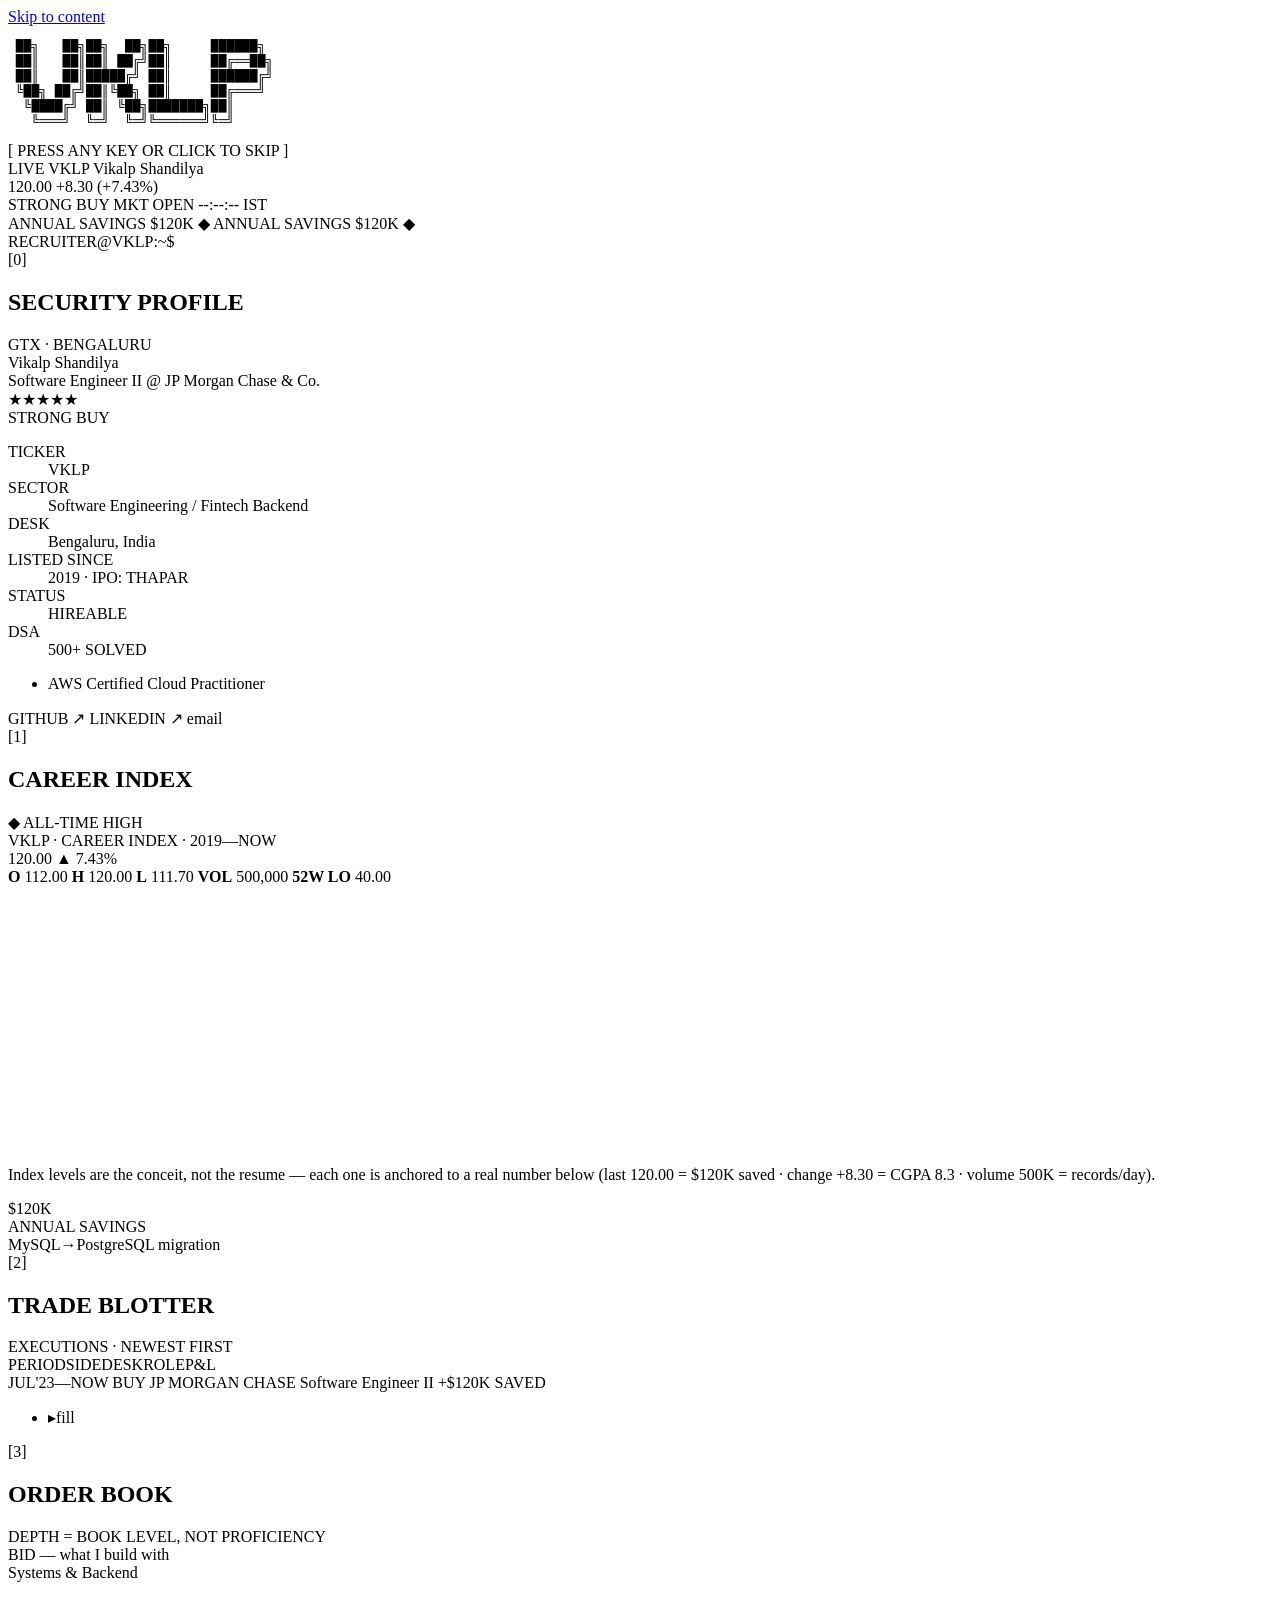
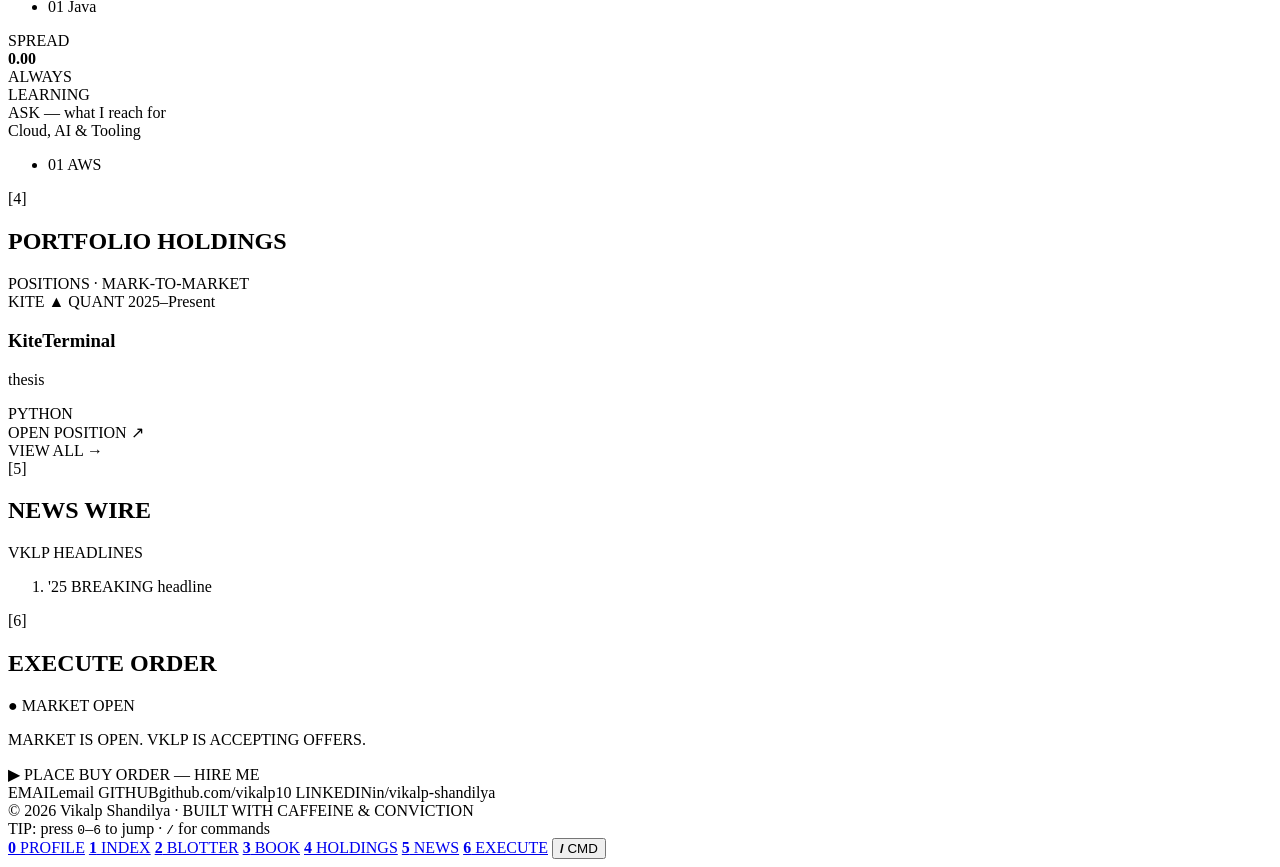
==== src/main/resources/templates/index.html @ b804167d "feat: VKLP trading-terminal portfolio (Spring Boot → static site) A Bloomberg-style terminal where t" ====
<!DOCTYPE html>
<html lang="en" xmlns:th="http://www.thymeleaf.org">
<head>
    <meta charset="UTF-8">
    <meta name="viewport" content="width=device-width, initial-scale=1">
    <title th:text="|${profile.ticker} — ${profile.name} · ${profile.role}|">VKLP — Vikalp Shandilya</title>

    <meta name="description"
          content="Vikalp Shandilya (VKLP) — Software Engineer II at JP Morgan Chase, Bengaluru. Backend and data-platform engineering: Java, Spring Boot, Kafka, AWS. $120K annual savings, 500K+ records/day, 99.9% uptime. Rated STRONG BUY.">
    <meta name="author" th:content="${profile.name}">
    <meta name="theme-color" content="#050705">

    <meta property="og:type" content="profile">
    <meta property="og:site_name" content="VKLP TERMINAL">
    <meta property="og:title"
          th:content="|${profile.ticker} · ${profile.name} — ${profile.rating}|">
    <meta property="og:description"
          content="A trading terminal where the security is a backend engineer. Software Engineer II at JP Morgan Chase — Java, Spring Boot, Kafka, AWS. Market is open.">
    <meta property="og:url" content="https://vikalp10.github.io">
    <meta name="twitter:card" content="summary">
    <meta name="twitter:title" th:content="|${profile.ticker} · ${profile.name}|">
    <meta name="twitter:description"
          content="A trading terminal where the security is a backend engineer. Rated STRONG BUY. Market is open.">

    <link rel="icon" href="./favicon.svg" type="image/svg+xml">
    <link rel="canonical" href="https://vikalp10.github.io">

    <link rel="preconnect" href="https://fonts.googleapis.com">
    <link rel="preconnect" href="https://fonts.gstatic.com" crossorigin>
    <link href="https://fonts.googleapis.com/css2?family=JetBrains+Mono:wght@400;500;700;800&family=IBM+Plex+Mono:wght@400;600&display=swap"
          rel="stylesheet">
    <link rel="stylesheet" href="./css/terminal.css">
</head>

<body>
<div class="crt" aria-hidden="true"></div>
<div class="vignette" aria-hidden="true"></div>

<a class="skip" href="#p0">Skip to content</a>

<!-- ══════════════════════════════════ BOOT ══════════════════════════════════ -->
<div id="boot" class="boot" role="status" aria-label="Terminal boot sequence">
    <div class="boot-inner">
        <pre class="boot-logo" aria-hidden="true">
 ██╗   ██╗██╗  ██╗██╗     ██████╗
 ██║   ██║██║ ██╔╝██║     ██╔══██╗
 ██║   ██║█████╔╝ ██║     ██████╔╝
 ╚██╗ ██╔╝██║╚██╗ ██║     ██╔═══╝
  ╚████╔╝ ██║ ╚██╗███████╗██║
   ╚═══╝  ╚═╝  ╚═╝╚══════╝╚═╝</pre>
        <div id="boot-log" class="boot-log"></div>
        <div class="boot-skip">[ PRESS ANY KEY OR CLICK TO SKIP ]</div>
    </div>
</div>

<!-- ═════════════════════════════════ HEADER ═════════════════════════════════ -->
<header class="hdr" id="hdr">
    <div class="hdr-main">
        <div class="hdr-sym">
            <span class="live" aria-label="Live"><i class="live-dot"></i>LIVE</span>
            <span class="sym" th:text="${profile.ticker}">VKLP</span>
            <span class="sym-sub" th:text="${profile.name}">Vikalp Shandilya</span>
        </div>

        <div class="hdr-px" id="hdr-quote"
             th:data-last="${quote.last}"
             th:data-prev="${quote.prevClose}"
             th:data-seed="${quote.seed}"
             th:data-drift="${quote.drift}"
             th:data-vol="${quote.volatility}">
            <span class="px" id="px" th:text="${#numbers.formatDecimal(quote.last,1,2)}">120.00</span>
            <span class="px-chg up" id="px-chg"
                  th:text="|+${#numbers.formatDecimal(quote.change,1,2)} (+${#numbers.formatDecimal(quote.changePercent,1,2)}%)|">+8.30 (+7.43%)</span>
        </div>

        <div class="hdr-meta">
            <span class="pill pill-buy" th:text="${profile.rating}">STRONG BUY</span>
            <span class="pill pill-open" th:text="|MKT ${quote.session}|">MKT OPEN</span>
            <span class="clock"><span id="clock">--:--:--</span> IST</span>
        </div>
    </div>

    <div class="tape" aria-label="Headline metrics ticker">
        <div class="tape-track">
            <span class="tape-set">
                <span class="tape-item" th:each="s : ${tape}">
                    <span class="t-k" th:text="${s.label}">ANNUAL SAVINGS</span>
                    <span class="t-v" th:text="${s.display()}">$120K</span>
                    <span class="t-sep">◆</span>
                </span>
            </span>
            <span class="tape-set" aria-hidden="true">
                <span class="tape-item" th:each="s : ${tape}">
                    <span class="t-k" th:text="${s.label}">ANNUAL SAVINGS</span>
                    <span class="t-v" th:text="${s.display()}">$120K</span>
                    <span class="t-sep">◆</span>
                </span>
            </span>
        </div>
    </div>
</header>

<main class="wrap">

    <!-- prompt line -->
    <div class="prompt">
        <span class="prompt-user">RECRUITER@VKLP</span><span class="prompt-path">:~$</span>
        <span class="prompt-cmd" id="prompt-cmd"></span><span class="caret"></span>
    </div>

    <!-- ═══════════════════════════ [0] SECURITY PROFILE ══════════════════════ -->
    <section class="panel" id="p0" data-panel="0" aria-labelledby="p0h">
        <div class="panel-head">
            <span class="p-idx">[0]</span>
            <h2 class="p-title" id="p0h">SECURITY PROFILE</h2>
            <span class="p-meta" th:text="${quote.exchange}">GTX · BENGALURU</span>
        </div>

        <div class="panel-body profile">
            <div class="prof-card">
                <div class="prof-top">
                    <div>
                        <div class="prof-name" th:text="${profile.name}">Vikalp Shandilya</div>
                        <div class="prof-role">
                            <span th:text="${profile.role}">Software Engineer II</span>
                            <span class="dim"> @ </span>
                            <span class="hl" th:text="${profile.company}">JP Morgan Chase &amp; Co.</span>
                        </div>
                    </div>
                    <div class="prof-rating">
                        <div class="stars" th:text="${profile.starGlyphs()}">★★★★★</div>
                        <div class="rating-lbl" th:text="${profile.rating}">STRONG BUY</div>
                    </div>
                </div>

                <dl class="kv">
                    <div class="kv-row"><dt>TICKER</dt>
                        <dd class="hl" th:text="${profile.ticker}">VKLP</dd>
                    </div>
                    <div class="kv-row"><dt>SECTOR</dt>
                        <dd th:text="${profile.sector}">Software Engineering / Fintech Backend</dd>
                    </div>
                    <div class="kv-row"><dt>DESK</dt>
                        <dd th:text="${profile.location}">Bengaluru, India</dd>
                    </div>
                    <div class="kv-row"><dt>LISTED SINCE</dt>
                        <dd><span th:text="${profile.listedSince}">2019</span>
                            <span class="dim"> · IPO: </span><span th:text="${profile.ipo}">THAPAR</span></dd>
                    </div>
                    <div class="kv-row"><dt>STATUS</dt>
                        <dd><span class="status-live" th:text="${profile.status}">HIREABLE</span></dd>
                    </div>
                    <div class="kv-row"><dt>DSA</dt>
                        <dd th:text="${profile.leetcode}">500+ SOLVED</dd>
                    </div>
                </dl>

                <ul class="certs">
                    <li th:each="c : ${profile.certifications}" th:text="${c}">AWS Certified Cloud Practitioner</li>
                </ul>

                <div class="links">
                    <a class="lnk" th:href="${profile.github}" target="_blank" rel="noopener">GITHUB ↗</a>
                    <a class="lnk" th:href="${profile.linkedin}" target="_blank" rel="noopener">LINKEDIN ↗</a>
                    <a class="lnk" th:href="'mailto:' + ${profile.email}" th:text="${profile.email} + ' ↗'">email</a>
                </div>
            </div>
        </div>
    </section>

    <!-- ═══════════════════════════ [1] CAREER INDEX ══════════════════════════ -->
    <section class="panel" id="p1" data-panel="1" aria-labelledby="p1h">
        <div class="panel-head">
            <span class="p-idx">[1]</span>
            <h2 class="p-title" id="p1h">CAREER INDEX</h2>
            <span class="p-meta ath" th:if="${quote.atAllTimeHigh()}">◆ ALL-TIME HIGH</span>
        </div>

        <div class="panel-body">
            <div class="chart-wrap">
                <div class="chart-hud">
                    <div class="hud-left">
                        <div class="hud-sym"
                             th:text="|${quote.symbol} · CAREER INDEX · ${profile.listedSince}—NOW|">VKLP · CAREER
                            INDEX · 2019—NOW
                        </div>
                        <div class="hud-px"><span id="chart-px"
                                                  th:text="${#numbers.formatDecimal(quote.last,1,2)}">120.00</span>
                            <span class="hud-chg up" id="chart-chg"
                                  th:text="|▲ ${#numbers.formatDecimal(quote.changePercent,1,2)}%|">▲ 7.43%</span>
                        </div>
                    </div>
                    <div class="hud-right">
                        <span><b>O</b> <span th:text="${#numbers.formatDecimal(quote.open,1,2)}">112.00</span></span>
                        <span><b>H</b> <span class="up" id="hud-h"
                                             th:text="${#numbers.formatDecimal(quote.dayHigh,1,2)}">120.00</span></span>
                        <span><b>L</b> <span class="dn" id="hud-l"
                                             th:text="${#numbers.formatDecimal(quote.dayLow,1,2)}">111.70</span></span>
                        <span><b>VOL</b> <span
                                th:text="${#numbers.formatInteger(quote.volume,3,'COMMA')}">500,000</span></span>
                        <span><b>52W LO</b> <span
                                th:text="${#numbers.formatDecimal(quote.yearLow,1,2)}">40.00</span></span>
                    </div>
                </div>
                <canvas id="chart" height="260" aria-label="VKLP career index, trending up to an all-time high"
                        role="img"></canvas>
                <p class="chart-note">Index levels are the conceit, not the resume — each one is anchored to a real
                    number below (last 120.00 = $120K saved · change +8.30 = CGPA 8.3 · volume 500K = records/day).</p>
            </div>

            <div class="stats" id="stats">
                <div class="stat" th:each="s : ${stats}"
                     th:data-value="${s.value}" th:data-decimals="${s.decimals}"
                     th:data-prefix="${s.prefix}" th:data-suffix="${s.suffix}">
                    <div class="stat-v" th:text="${s.display()}">$120K</div>
                    <div class="stat-l" th:text="${s.label}">ANNUAL SAVINGS</div>
                    <div class="stat-n" th:text="${s.note}">MySQL→PostgreSQL migration</div>
                </div>
            </div>
        </div>
    </section>

    <!-- ═══════════════════════════ [2] TRADE BLOTTER ═════════════════════════ -->
    <section class="panel" id="p2" data-panel="2" aria-labelledby="p2h">
        <div class="panel-head">
            <span class="p-idx">[2]</span>
            <h2 class="p-title" id="p2h">TRADE BLOTTER</h2>
            <span class="p-meta">EXECUTIONS · NEWEST FIRST</span>
        </div>

        <div class="panel-body">
            <div class="blot-head" aria-hidden="true">
                <span>PERIOD</span><span>SIDE</span><span>DESK</span><span>ROLE</span><span>P&amp;L</span>
            </div>

            <article class="blot" th:each="e : ${blotter}" th:classappend="${e.open() ? 'blot-open' : ''}">
                <div class="blot-row">
                    <span class="b-period" th:text="${e.period}">JUL'23—NOW</span>
                    <span class="b-side" th:classappend="${e.side == 'BUY' ? 'side-buy' : 'side-ipo'}"
                          th:text="${e.side}">BUY</span>
                    <span class="b-desk" th:text="${e.desk}">JP MORGAN CHASE</span>
                    <span class="b-role" th:text="${e.role}">Software Engineer II</span>
                    <span class="b-pnl" th:classappend="'dir-' + ${#strings.toLowerCase(e.direction)}"
                          th:text="${e.pnl}">+$120K SAVED</span>
                </div>
                <ul class="fills">
                    <li th:each="f : ${e.fills}"><span class="fill-mark" aria-hidden="true">▸</span><span
                            th:text="${f}">fill</span></li>
                </ul>
            </article>
        </div>
    </section>

    <!-- ════════════════════════════ [3] ORDER BOOK ═══════════════════════════ -->
    <section class="panel" id="p3" data-panel="3" aria-labelledby="p3h">
        <div class="panel-head">
            <span class="p-idx">[3]</span>
            <h2 class="p-title" id="p3h">ORDER BOOK</h2>
            <span class="p-meta">DEPTH = BOOK LEVEL, NOT PROFICIENCY</span>
        </div>

        <div class="panel-body book">
            <div class="book-side book-bid">
                <div class="book-side-head"><span class="side-buy">BID</span> <span class="dim">— what I build with</span>
                </div>
                <div class="book-grp" th:each="g : ${bids}">
                    <div class="book-cat" th:text="${g.category}">Systems &amp; Backend</div>
                    <ul class="levels">
                        <li class="lvl" th:each="item, i : ${g.items}"
                            th:style="|--depth:${100 - i.index * 7}%|">
                            <span class="lvl-n" th:text="${#numbers.formatInteger(i.index + 1, 2)}">01</span>
                            <span class="lvl-name" th:text="${item}">Java</span>
                            <span class="lvl-bar" aria-hidden="true"></span>
                        </li>
                    </ul>
                </div>
            </div>

            <div class="book-mid" aria-hidden="true">
                <div class="mid-line"></div>
                <div class="mid-label">SPREAD<br><b>0.00</b><br>ALWAYS<br>LEARNING</div>
                <div class="mid-line"></div>
            </div>

            <div class="book-side book-ask">
                <div class="book-side-head"><span class="side-sell">ASK</span> <span
                        class="dim">— what I reach for</span></div>
                <div class="book-grp" th:each="g : ${asks}">
                    <div class="book-cat" th:text="${g.category}">Cloud, AI &amp; Tooling</div>
                    <ul class="levels">
                        <li class="lvl" th:each="item, i : ${g.items}"
                            th:style="|--depth:${100 - i.index * 7}%|">
                            <span class="lvl-n" th:text="${#numbers.formatInteger(i.index + 1, 2)}">01</span>
                            <span class="lvl-name" th:text="${item}">AWS</span>
                            <span class="lvl-bar" aria-hidden="true"></span>
                        </li>
                    </ul>
                </div>
            </div>
        </div>
    </section>

    <!-- ═════════════════════════ [4] PORTFOLIO HOLDINGS ══════════════════════ -->
    <section class="panel" id="p4" data-panel="4" aria-labelledby="p4h">
        <div class="panel-head">
            <span class="p-idx">[4]</span>
            <h2 class="p-title" id="p4h">PORTFOLIO HOLDINGS</h2>
            <span class="p-meta">POSITIONS · MARK-TO-MARKET</span>
        </div>

        <div class="panel-body">
            <article class="hold" th:each="h : ${holdings}">
                <div class="hold-head">
                    <span class="hold-tkr" th:text="${h.ticker}">KITE</span>
                    <span class="hold-dir" th:text="${h.direction}">▲</span>
                    <span class="hold-tag" th:text="${h.tag}">QUANT</span>
                    <span class="hold-period" th:text="${h.period}">2025–Present</span>
                </div>
                <h3 class="hold-name" th:text="${h.name}">KiteTerminal</h3>
                <p class="hold-thesis" th:text="${h.thesis}">thesis</p>
                <div class="chips">
                    <span class="chip" th:each="t : ${h.tech}" th:text="${t}">PYTHON</span>
                </div>
                <a class="lnk" th:href="${h.link}" target="_blank" rel="noopener">OPEN POSITION ↗</a>
            </article>

            <a class="view-all" th:href="${profile.githubRepos}" target="_blank" rel="noopener">VIEW ALL →</a>
        </div>
    </section>

    <!-- ══════════════════════════════ [5] NEWS WIRE ══════════════════════════ -->
    <section class="panel" id="p5" data-panel="5" aria-labelledby="p5h">
        <div class="panel-head">
            <span class="p-idx">[5]</span>
            <h2 class="p-title" id="p5h">NEWS WIRE</h2>
            <span class="p-meta">VKLP HEADLINES</span>
        </div>

        <div class="panel-body">
            <ol class="wire">
                <li class="wire-row" th:each="n : ${news}" th:classappend="${n.breaking() ? 'wire-breaking' : ''}">
                    <span class="w-yr"><span class="w-tick">&#39;</span><span th:text="${n.year}">25</span></span>
                    <span class="w-tag" th:text="${n.tag}">BREAKING</span>
                    <span class="w-head" th:text="${n.headline}">headline</span>
                </li>
            </ol>
        </div>
    </section>

    <!-- ════════════════════════════ [6] EXECUTE ORDER ════════════════════════ -->
    <section class="panel panel-exec" id="p6" data-panel="6" aria-labelledby="p6h">
        <div class="panel-head">
            <span class="p-idx">[6]</span>
            <h2 class="p-title" id="p6h">EXECUTE ORDER</h2>
            <span class="p-meta blink-slow">● MARKET OPEN</span>
        </div>

        <div class="panel-body exec">
            <p class="exec-line">MARKET IS OPEN. <span class="hl" th:text="${profile.ticker}">VKLP</span> IS ACCEPTING
                OFFERS.</p>

            <a class="cta" th:href="${profile.buyOrderMailto()}">▶ PLACE BUY ORDER — HIRE ME</a>

            <div class="exec-grid">
                <a class="exec-cell" th:href="'mailto:' + ${profile.email}">
                    <span class="ec-k">EMAIL</span><span class="ec-v" th:text="${profile.email}">email</span>
                </a>
                <a class="exec-cell" th:href="${profile.github}" target="_blank" rel="noopener">
                    <span class="ec-k">GITHUB</span><span class="ec-v">github.com/vikalp10</span>
                </a>
                <a class="exec-cell" th:href="${profile.linkedin}" target="_blank" rel="noopener">
                    <span class="ec-k">LINKEDIN</span><span class="ec-v">in/vikalp-shandilya</span>
                </a>
            </div>
        </div>
    </section>

    <footer class="foot">
        <div class="foot-l">© <span th:text="${buildYear}">2026</span> <span th:text="${profile.name}">Vikalp Shandilya</span>
            · BUILT WITH CAFFEINE &amp; CONVICTION
        </div>
        <div class="foot-r">
            <span class="tip">TIP: press <kbd>0</kbd>–<kbd>6</kbd> to jump · <kbd>/</kbd> for commands</span>
        </div>
    </footer>
</main>

<!-- ══════════════════════════════ FUNCTION BAR ══════════════════════════════ -->
<nav class="fbar" aria-label="Panel navigation">
    <a href="#p0" data-jump="0"><b>0</b> PROFILE</a>
    <a href="#p1" data-jump="1"><b>1</b> INDEX</a>
    <a href="#p2" data-jump="2"><b>2</b> BLOTTER</a>
    <a href="#p3" data-jump="3"><b>3</b> BOOK</a>
    <a href="#p4" data-jump="4"><b>4</b> HOLDINGS</a>
    <a href="#p5" data-jump="5"><b>5</b> NEWS</a>
    <a href="#p6" data-jump="6"><b>6</b> EXECUTE</a>
    <button type="button" id="palette-open" class="fbar-cmd"><b>/</b> CMD</button>
</nav>

<!-- ═══════════════════════════════ CMD PALETTE ══════════════════════════════ -->
<dialog id="palette" class="palette" aria-label="Command palette">
    <div class="pal-head"><span class="pal-prompt">VKLP&gt;</span>
        <input id="pal-input" type="text" autocomplete="off" spellcheck="false" placeholder="type a command…"
               aria-label="Command">
    </div>
    <ul id="pal-list" class="pal-list" role="listbox"></ul>
    <div class="pal-foot"><kbd>↑</kbd><kbd>↓</kbd> move · <kbd>↵</kbd> run · <kbd>esc</kbd> close</div>
</dialog>

<script src="./js/terminal.js" defer></script>
</body>
</html>
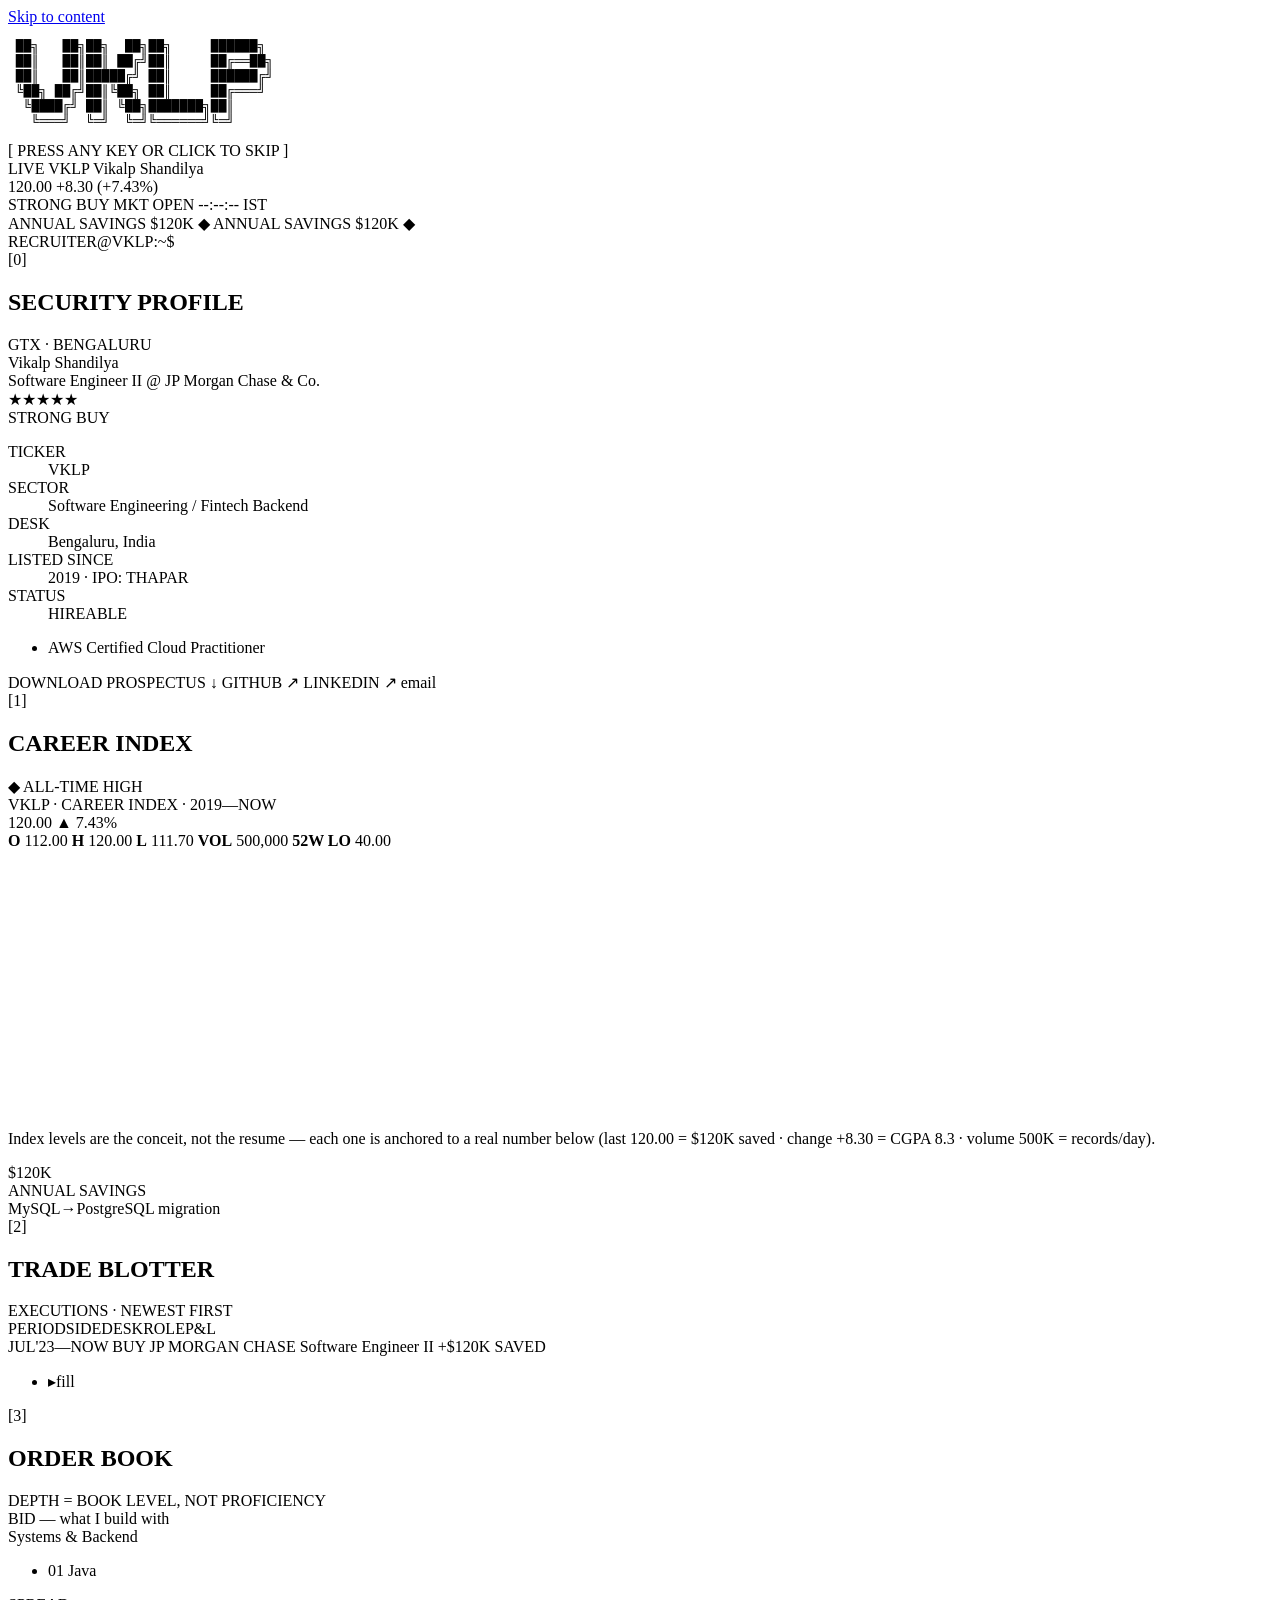
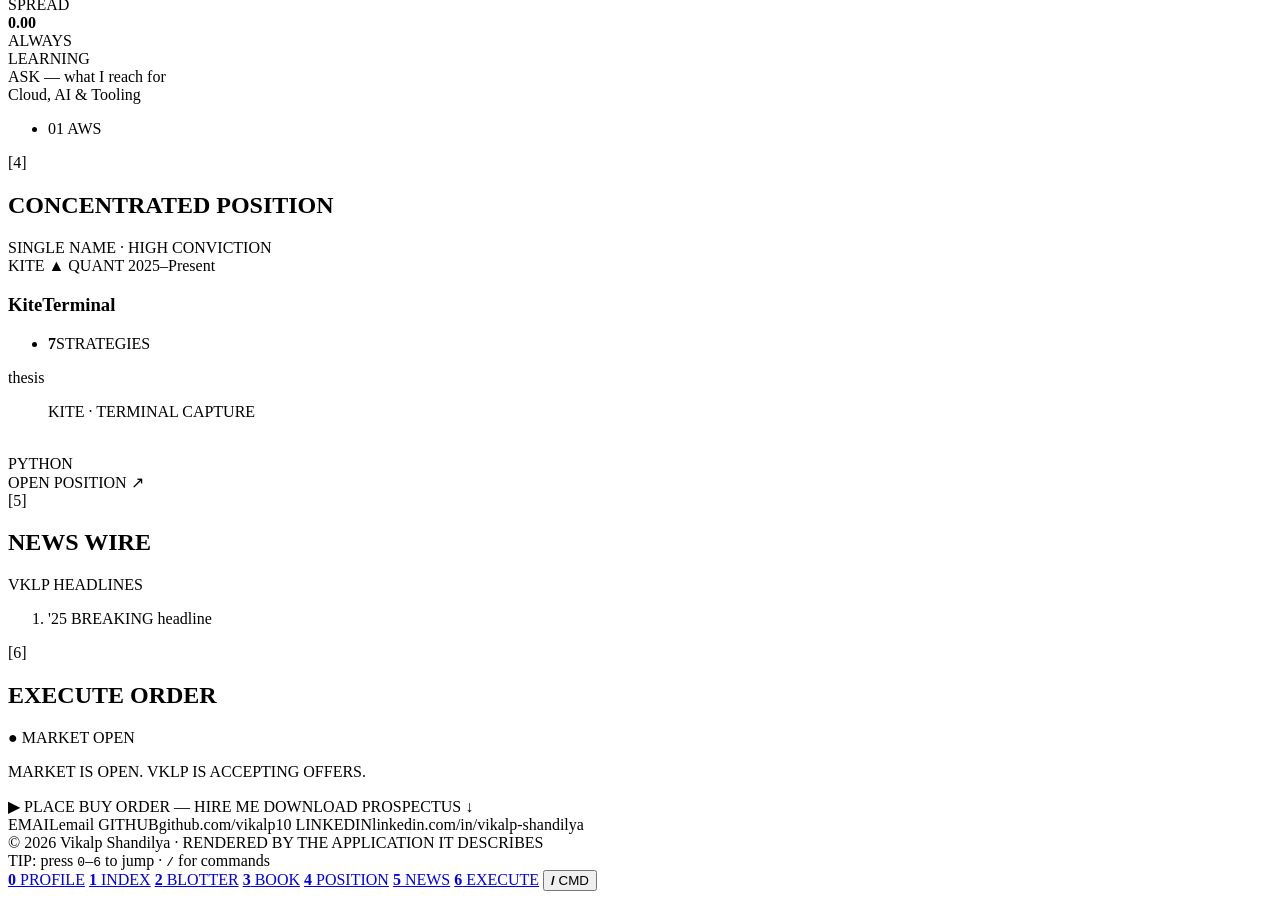
==== commit 50e0b344: "feat: split SE II promotion, add prospectus download, fix LinkedIn + a11y Content - Blotter splits t" ====
--- a/src/main/resources/templates/index.html
+++ b/src/main/resources/templates/index.html
@@ -17,10 +17,19 @@
     <meta property="og:description"
           content="A trading terminal where the security is a backend engineer. Software Engineer II at JP Morgan Chase — Java, Spring Boot, Kafka, AWS. Market is open.">
     <meta property="og:url" content="https://vikalp10.github.io">
-    <meta name="twitter:card" content="summary">
+    <!-- Absolute, not relative: LinkedIn/Slack/X fetch these server-side with no page context. -->
+    <meta property="og:image" content="https://vikalp10.github.io/og.png">
+    <meta property="og:image:type" content="image/png">
+    <meta property="og:image:width" content="1200">
+    <meta property="og:image:height" content="630">
+    <meta property="og:image:alt"
+          content="The VKLP terminal: a phosphor-green trading desk quoting Vikalp Shandilya as a security, rated STRONG BUY.">
+
+    <meta name="twitter:card" content="summary_large_image">
     <meta name="twitter:title" th:content="|${profile.ticker} · ${profile.name}|">
     <meta name="twitter:description"
           content="A trading terminal where the security is a backend engineer. Rated STRONG BUY. Market is open.">
+    <meta name="twitter:image" content="https://vikalp10.github.io/og.png">
 
     <link rel="icon" href="./favicon.svg" type="image/svg+xml">
     <link rel="canonical" href="https://vikalp10.github.io">
@@ -30,6 +39,19 @@
     <link href="https://fonts.googleapis.com/css2?family=JetBrains+Mono:wght@400;500;700;800&family=IBM+Plex+Mono:wght@400;600&display=swap"
           rel="stylesheet">
     <link rel="stylesheet" href="./css/terminal.css">
+
+    <!-- The only inline script on the page, and it earns its place: terminal.js is
+         deferred, so by the time it could remove the boot overlay a returning visitor
+         has already been shown a frame of it. Reading the flag here, before first
+         paint, is the difference between "no boot sequence" and "a flash of one".
+         terminal.js owns writing this key. -->
+    <script>
+        try {
+            if (localStorage.getItem('vklp.booted') === '1') {
+                document.documentElement.classList.add('booted');
+            }
+        } catch (e) { /* privacy mode: play the boot sequence, it is not important enough to break on */ }
+    </script>
 </head>
 
 <body>
@@ -39,9 +61,14 @@
 <a class="skip" href="#p0">Skip to content</a>
 
 <!-- ══════════════════════════════════ BOOT ══════════════════════════════════ -->
-<div id="boot" class="boot" role="status" aria-label="Terminal boot sequence">
+<!-- No role="status" here: that made the whole splash an aria-live region, and #boot-log
+     is rewritten ~30x/second while typing, so every frame was announced. The overlay is a
+     decorative curtain that dismisses itself; nothing in it is unavailable underneath. -->
+<div id="boot" class="boot">
     <div class="boot-inner">
-        <pre class="boot-logo" aria-hidden="true">
+        <!-- role="img" matters as much as the label: without it a screen reader spells out
+             the box-drawing characters one by one instead of reading the wordmark. -->
+        <pre class="boot-logo" role="img" aria-label="VKLP">
  ██╗   ██╗██╗  ██╗██╗     ██████╗
  ██║   ██║██║ ██╔╝██║     ██╔══██╗
  ██║   ██║█████╔╝ ██║     ██████╔╝
@@ -109,7 +136,7 @@
     </div>
 
     <!-- ═══════════════════════════ [0] SECURITY PROFILE ══════════════════════ -->
-    <section class="panel" id="p0" data-panel="0" aria-labelledby="p0h">
+    <section class="panel" id="p0" data-panel="0" tabindex="-1" aria-labelledby="p0h">
         <div class="panel-head">
             <span class="p-idx">[0]</span>
             <h2 class="p-title" id="p0h">SECURITY PROFILE</h2>
@@ -150,9 +177,6 @@
                     <div class="kv-row"><dt>STATUS</dt>
                         <dd><span class="status-live" th:text="${profile.status}">HIREABLE</span></dd>
                     </div>
-                    <div class="kv-row"><dt>DSA</dt>
-                        <dd th:text="${profile.leetcode}">500+ SOLVED</dd>
-                    </div>
                 </dl>
 
                 <ul class="certs">
@@ -160,6 +184,8 @@
                 </ul>
 
                 <div class="links">
+                    <a class="lnk lnk-dl" th:href="${profile.resume}" type="application/pdf" download>DOWNLOAD
+                        PROSPECTUS ↓</a>
                     <a class="lnk" th:href="${profile.github}" target="_blank" rel="noopener">GITHUB ↗</a>
                     <a class="lnk" th:href="${profile.linkedin}" target="_blank" rel="noopener">LINKEDIN ↗</a>
                     <a class="lnk" th:href="'mailto:' + ${profile.email}" th:text="${profile.email} + ' ↗'">email</a>
@@ -169,7 +195,7 @@
     </section>
 
     <!-- ═══════════════════════════ [1] CAREER INDEX ══════════════════════════ -->
-    <section class="panel" id="p1" data-panel="1" aria-labelledby="p1h">
+    <section class="panel" id="p1" data-panel="1" tabindex="-1" aria-labelledby="p1h">
         <div class="panel-head">
             <span class="p-idx">[1]</span>
             <h2 class="p-title" id="p1h">CAREER INDEX</h2>
@@ -221,7 +247,7 @@
     </section>
 
     <!-- ═══════════════════════════ [2] TRADE BLOTTER ═════════════════════════ -->
-    <section class="panel" id="p2" data-panel="2" aria-labelledby="p2h">
+    <section class="panel" id="p2" data-panel="2" tabindex="-1" aria-labelledby="p2h">
         <div class="panel-head">
             <span class="p-idx">[2]</span>
             <h2 class="p-title" id="p2h">TRADE BLOTTER</h2>
@@ -252,7 +278,7 @@
     </section>
 
     <!-- ════════════════════════════ [3] ORDER BOOK ═══════════════════════════ -->
-    <section class="panel" id="p3" data-panel="3" aria-labelledby="p3h">
+    <section class="panel" id="p3" data-panel="3" tabindex="-1" aria-labelledby="p3h">
         <div class="panel-head">
             <span class="p-idx">[3]</span>
             <h2 class="p-title" id="p3h">ORDER BOOK</h2>
@@ -301,11 +327,11 @@
     </section>
 
     <!-- ═════════════════════════ [4] PORTFOLIO HOLDINGS ══════════════════════ -->
-    <section class="panel" id="p4" data-panel="4" aria-labelledby="p4h">
+    <section class="panel" id="p4" data-panel="4" tabindex="-1" aria-labelledby="p4h">
         <div class="panel-head">
             <span class="p-idx">[4]</span>
-            <h2 class="p-title" id="p4h">PORTFOLIO HOLDINGS</h2>
-            <span class="p-meta">POSITIONS · MARK-TO-MARKET</span>
+            <h2 class="p-title" id="p4h">CONCENTRATED POSITION</h2>
+            <span class="p-meta">SINGLE NAME · HIGH CONVICTION</span>
         </div>
 
         <div class="panel-body">
@@ -317,19 +343,35 @@
                     <span class="hold-period" th:text="${h.period}">2025–Present</span>
                 </div>
                 <h3 class="hold-name" th:text="${h.name}">KiteTerminal</h3>
+
+                <ul class="hold-metrics" th:if="${h.metrics != null}">
+                    <li th:each="m : ${h.metrics}">
+                        <b th:text="${m.display()}">7</b><span th:text="${m.label}">STRATEGIES</span>
+                    </li>
+                </ul>
+
                 <p class="hold-thesis" th:text="${h.thesis}">thesis</p>
+
+                <figure class="hold-shot" th:if="${h.screenshot != null}">
+                    <div class="shot-chrome" aria-hidden="true">
+                        <span class="shot-dot"></span><span class="shot-dot"></span><span class="shot-dot"></span>
+                        <span class="shot-title" th:text="|${h.ticker} · TERMINAL CAPTURE|">KITE · TERMINAL CAPTURE</span>
+                    </div>
+                    <img th:src="${h.screenshot}" th:alt="${h.shotAlt}" loading="lazy" decoding="async">
+                    <figcaption class="shot-pending" hidden>▮ NO FEED — TERMINAL CAPTURE PENDING</figcaption>
+                </figure>
+
                 <div class="chips">
                     <span class="chip" th:each="t : ${h.tech}" th:text="${t}">PYTHON</span>
                 </div>
-                <a class="lnk" th:href="${h.link}" target="_blank" rel="noopener">OPEN POSITION ↗</a>
+                <a class="lnk" th:if="${h.link != null}" th:href="${h.link}" target="_blank"
+                   rel="noopener">OPEN POSITION ↗</a>
             </article>
-
-            <a class="view-all" th:href="${profile.githubRepos}" target="_blank" rel="noopener">VIEW ALL →</a>
         </div>
     </section>
 
     <!-- ══════════════════════════════ [5] NEWS WIRE ══════════════════════════ -->
-    <section class="panel" id="p5" data-panel="5" aria-labelledby="p5h">
+    <section class="panel" id="p5" data-panel="5" tabindex="-1" aria-labelledby="p5h">
         <div class="panel-head">
             <span class="p-idx">[5]</span>
             <h2 class="p-title" id="p5h">NEWS WIRE</h2>
@@ -348,7 +390,7 @@
     </section>
 
     <!-- ════════════════════════════ [6] EXECUTE ORDER ════════════════════════ -->
-    <section class="panel panel-exec" id="p6" data-panel="6" aria-labelledby="p6h">
+    <section class="panel panel-exec" id="p6" data-panel="6" tabindex="-1" aria-labelledby="p6h">
         <div class="panel-head">
             <span class="p-idx">[6]</span>
             <h2 class="p-title" id="p6h">EXECUTE ORDER</h2>
@@ -359,17 +401,23 @@
             <p class="exec-line">MARKET IS OPEN. <span class="hl" th:text="${profile.ticker}">VKLP</span> IS ACCEPTING
                 OFFERS.</p>
 
-            <a class="cta" th:href="${profile.buyOrderMailto()}">▶ PLACE BUY ORDER — HIRE ME</a>
+            <div class="exec-ctas">
+                <a class="cta" th:href="${profile.buyOrderMailto()}">▶ PLACE BUY ORDER — HIRE ME</a>
+                <a class="cta cta-ghost" th:href="${profile.resume}" type="application/pdf" download>DOWNLOAD PROSPECTUS
+                    ↓</a>
+            </div>
 
             <div class="exec-grid">
                 <a class="exec-cell" th:href="'mailto:' + ${profile.email}">
                     <span class="ec-k">EMAIL</span><span class="ec-v" th:text="${profile.email}">email</span>
                 </a>
                 <a class="exec-cell" th:href="${profile.github}" target="_blank" rel="noopener">
-                    <span class="ec-k">GITHUB</span><span class="ec-v">github.com/vikalp10</span>
+                    <span class="ec-k">GITHUB</span><span class="ec-v"
+                                                           th:text="${profile.githubHandle()}">github.com/vikalp10</span>
                 </a>
                 <a class="exec-cell" th:href="${profile.linkedin}" target="_blank" rel="noopener">
-                    <span class="ec-k">LINKEDIN</span><span class="ec-v">in/vikalp-shandilya</span>
+                    <span class="ec-k">LINKEDIN</span><span class="ec-v"
+                                                             th:text="${profile.linkedinHandle()}">linkedin.com/in/vikalp-shandilya</span>
                 </a>
             </div>
         </div>
@@ -377,7 +425,7 @@
 
     <footer class="foot">
         <div class="foot-l">© <span th:text="${buildYear}">2026</span> <span th:text="${profile.name}">Vikalp Shandilya</span>
-            · BUILT WITH CAFFEINE &amp; CONVICTION
+            · RENDERED BY THE APPLICATION IT DESCRIBES
         </div>
         <div class="foot-r">
             <span class="tip">TIP: press <kbd>0</kbd>–<kbd>6</kbd> to jump · <kbd>/</kbd> for commands</span>
@@ -391,7 +439,7 @@
     <a href="#p1" data-jump="1"><b>1</b> INDEX</a>
     <a href="#p2" data-jump="2"><b>2</b> BLOTTER</a>
     <a href="#p3" data-jump="3"><b>3</b> BOOK</a>
-    <a href="#p4" data-jump="4"><b>4</b> HOLDINGS</a>
+    <a href="#p4" data-jump="4"><b>4</b> POSITION</a>
     <a href="#p5" data-jump="5"><b>5</b> NEWS</a>
     <a href="#p6" data-jump="6"><b>6</b> EXECUTE</a>
     <button type="button" id="palette-open" class="fbar-cmd"><b>/</b> CMD</button>
